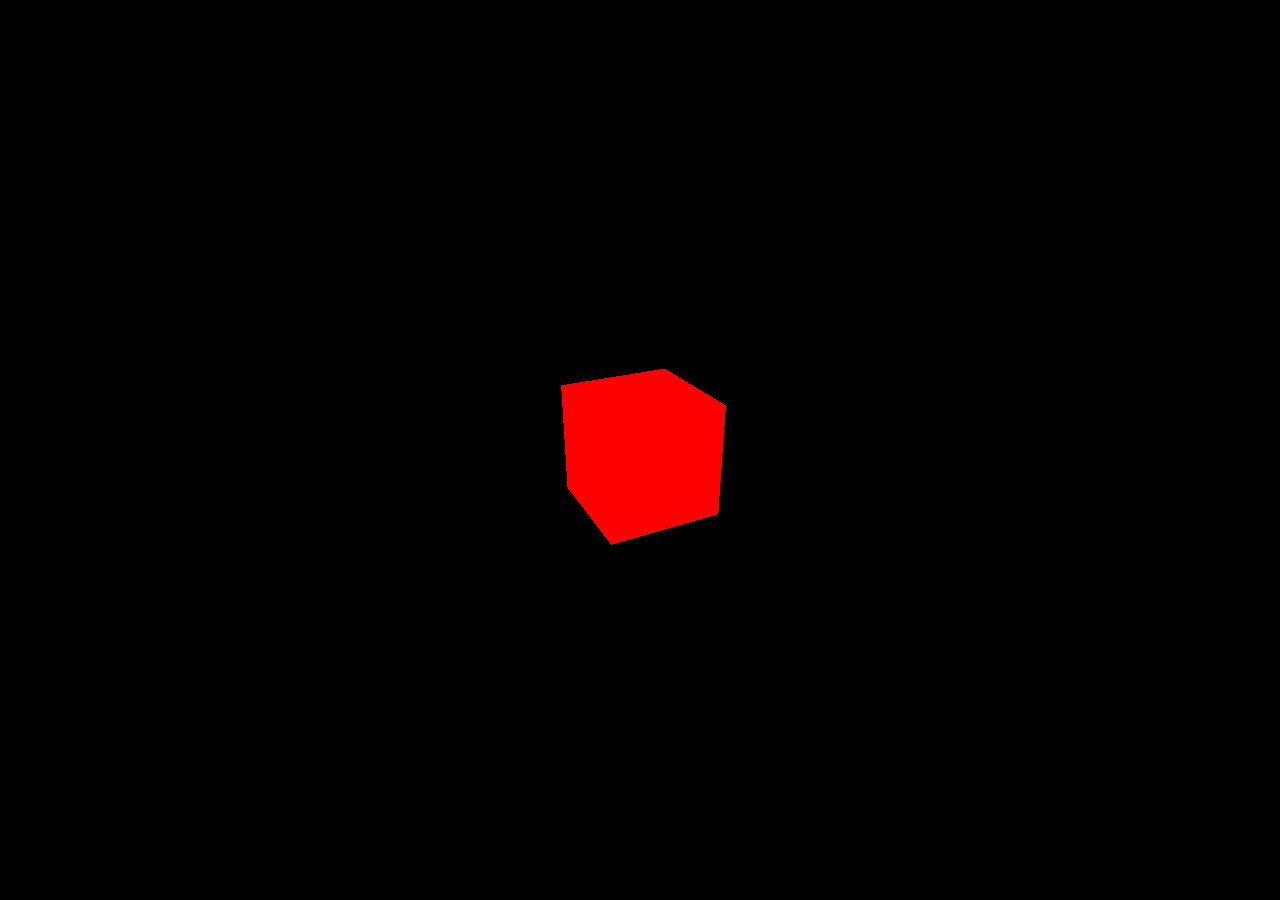
==== EXAMPLE PAGE.html @ 544f3593 "21/09/2022 - Daniel" ====
<!DOCTYPE html>
<html>
<head>
    <meta charset="utf-8">
    <title>Example Page</title>
    <style>
        body { margin: 0; }
    </style>
</head>
<body>
<script src="js/three.js"></script>
<script>
    const scene = new THREE.Scene();
    const camera = new THREE.PerspectiveCamera( 75, window.innerWidth / window.innerHeight, 0.1, 1000 );

    const renderer = new THREE.WebGLRenderer();
    renderer.setSize( window.innerWidth, window.innerHeight );
    document.body.appendChild( renderer.domElement );

    const geometry = new THREE.BoxGeometry( 1, 1, 1 );
    const material = new THREE.MeshBasicMaterial( { color: 0xff0000 } );
    const cube = new THREE.Mesh( geometry, material );
    scene.add( cube );

    camera.position.z = 5;

    function animate() {
        requestAnimationFrame( animate );

        cube.rotation.x += 0.01;
        cube.rotation.y += 0.01;

        renderer.render( scene, camera );
    };

    animate();
</script>
</body>
</html>
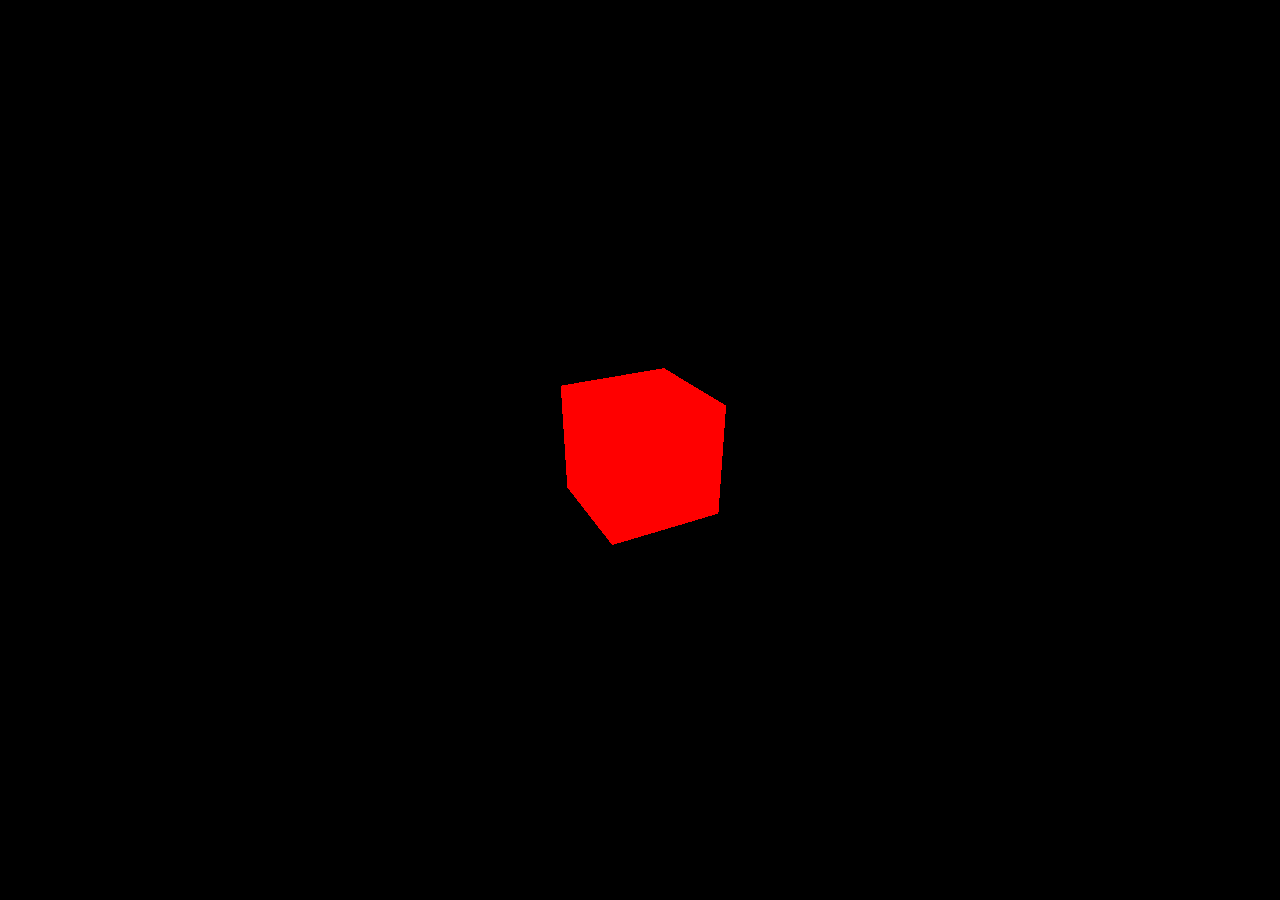
==== commit e4d41043: "Added a loader to the example page that connects to S3" ====
--- a/EXAMPLE PAGE.html
+++ b/EXAMPLE PAGE.html
@@ -8,6 +8,11 @@
     </style>
 </head>
 <body>
+    
+<script src="https://sdk.amazonaws.com/js/aws-sdk-2.1223.0.js"></script>
+<script src="./loasS3.js"></script>
+<script>listFiles();</script>
+
 <script src="js/three.js"></script>
 <script>
     const scene = new THREE.Scene();
